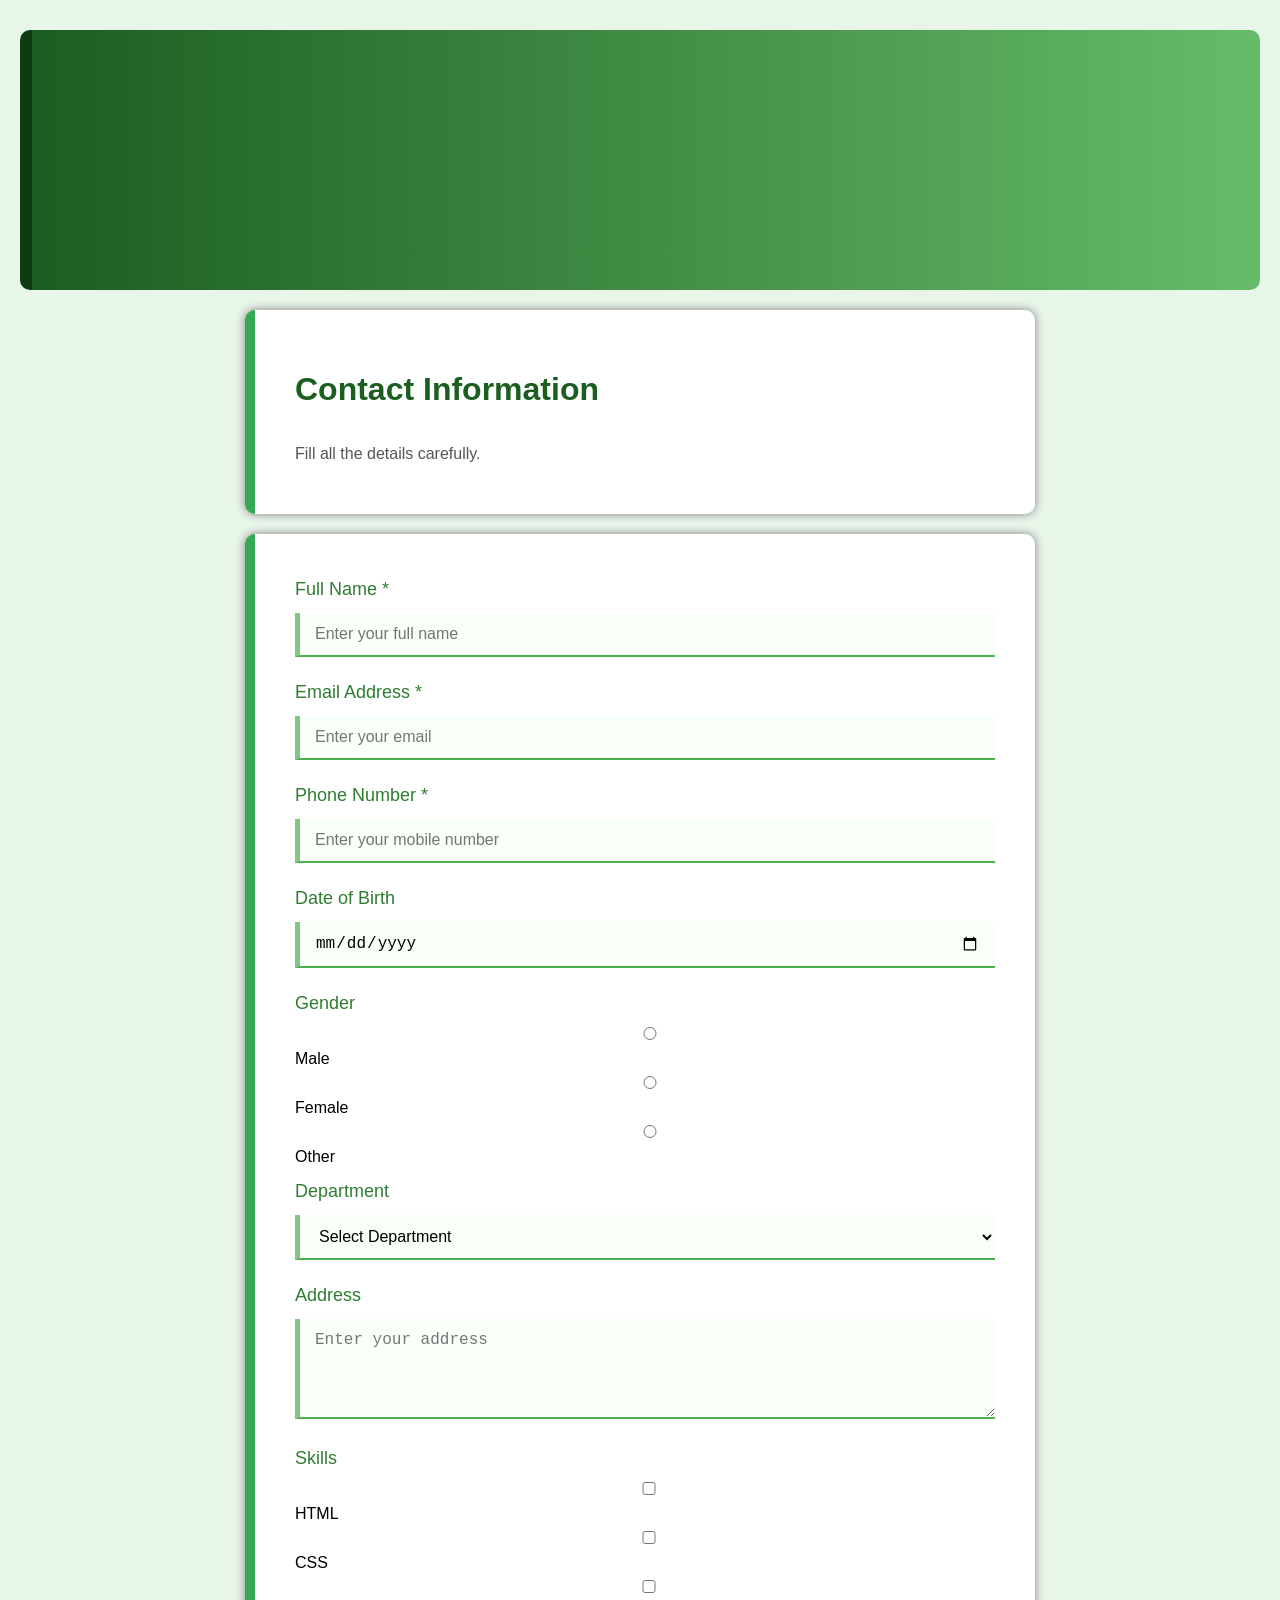
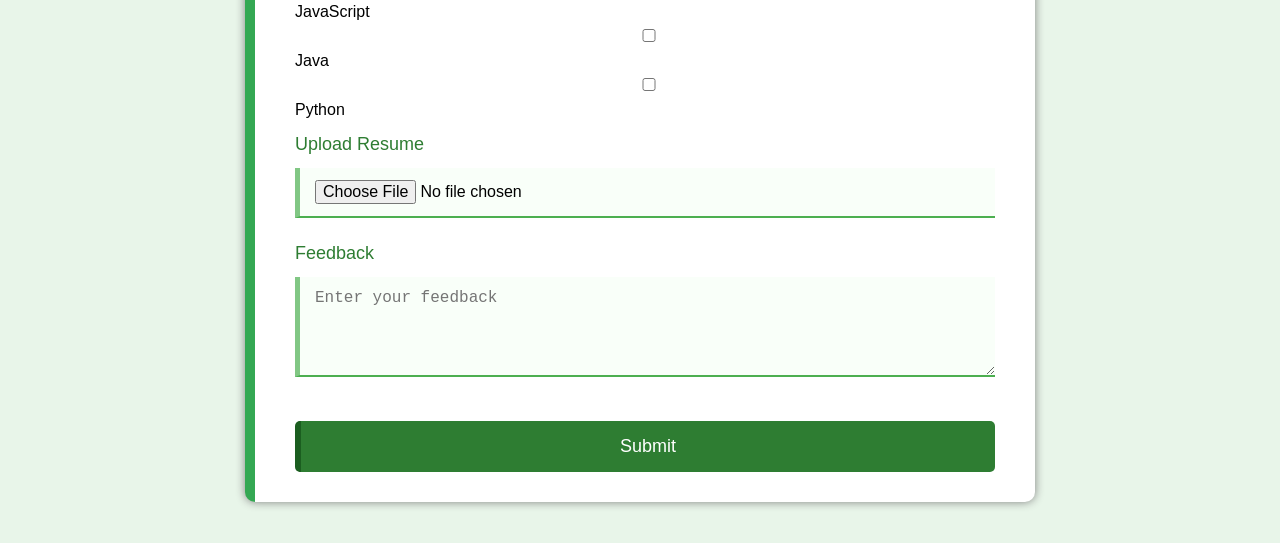
==== index.html @ 33f3f714 "first command" ====
<!DOCTYPE html>
<html lang="en">
<head>
  <meta charset="UTF-8">
  <meta name="viewport" content="width=device-width, initial-scale=1.0">
  <title>Contact Information Form</title>
  <link rel="stylesheet" href="style.css">
</head>
<body>

  <!-- Header Image -->
  <div class="header"></div>

  <!-- Form Title -->
  <div class="container">
    <h1>Contact Information</h1>
    <p>Fill all the details carefully.</p>
  </div>

  <!-- Form -->
  <div class="container">
    <form>

      <!-- Name -->
      <label>Full Name *</label>
      <input type="text" placeholder="Enter your full name" required>

      <!-- Email -->
      <label>Email Address *</label>
      <input type="email" placeholder="Enter your email" required>

      <!-- Phone -->
      <label>Phone Number *</label>
      <input type="tel" placeholder="Enter your mobile number">

      <!-- DOB -->
      <label>Date of Birth</label>
      <input type="date">

      <!-- Gender -->
      <label>Gender</label>
      <div class="radio-group">
        <input type="radio" name="gender"> Male
        <input type="radio" name="gender"> Female
        <input type="radio" name="gender"> Other
      </div>

      <!-- Department -->
      <label>Department</label>
      <select>
        <option>Select Department</option>
        <option>CSE</option>
        <option>ECE</option>
        <option>EEE</option>
        <option>MECH</option>
        <option>CIVIL</option>
      </select>

      <!-- Address -->
      <label>Address</label>
      <textarea placeholder="Enter your address"></textarea>

      <!-- Skills -->
      <label>Skills</label>
      <div class="check-group">
        <input type="checkbox"> HTML
        <input type="checkbox"> CSS
        <input type="checkbox"> JavaScript
        <input type="checkbox"> Java
        <input type="checkbox"> Python
      </div>

      <!-- File Upload -->
      <label>Upload Resume</label>
      <input type="file">

      <!-- Feedback -->
      <label>Feedback</label>
      <textarea placeholder="Enter your feedback"></textarea>

      <!-- Submit -->
      <button type="submit">Submit</button>

    </form>
  </div>

</body>
</html>
---- style.css ----
body {
  margin: 0;

  /* BODY PADDING */
  padding-top: 20px;
  padding-right: 20px;
  padding-bottom: 20px;
  padding-left: 20px;

  font-family: Arial, sans-serif;

  /* BACKGROUND COLOR */
  background-color: #e8f5e9;
}

/* HEADER */
.header {
  height: 220px;

  /* COLOR CHANGE */
  background: linear-gradient(to right, #1b5e20, #66bb6a);

  border-radius: 10px;

  /* LEFT BORDER */
  border-left: 12px solid #0d3b12;

  /* MARGIN */
  margin-top: 10px;
  margin-right: 0px;
  margin-bottom: 20px;
  margin-left: 0px;

  /* PADDING */
  padding-top: 20px;
  padding-right: 30px;
  padding-bottom: 20px;
  padding-left: 30px;
}

/* FORM CONTAINER */
.container {
  width: 700px;
  background-color: white;

  /* LEFT BORDER */
  border-left: 10px solid #34a853;

  border-radius: 10px;
  box-shadow: 0 0 10px gray;

  /* MARGIN */
  margin-top: 20px;
  margin-right: auto;
  margin-bottom: 20px;
  margin-left: auto;

  /* PADDING */
  padding-top: 30px;
  padding-right: 40px;
  padding-bottom: 30px;
  padding-left: 40px;
}

/* HEADING */
h1 {
  color: #1b5e20;

  padding-top: 10px;
  padding-right: 0px;
  padding-bottom: 10px;
  padding-left: 0px;
}

/* PARAGRAPH */
p {
  color: #555;

  padding-top: 5px;
  padding-right: 0px;
  padding-bottom: 5px;
  padding-left: 0px;
}

/* LABEL */
label {
  display: block;
  font-size: 18px;
  color: #2e7d32;

  padding-top: 15px;
  padding-right: 0px;
  padding-bottom: 5px;
  padding-left: 0px;
}

/* INPUT BOX */
input,
select,
textarea {
  width: 100%;
  box-sizing: border-box;

  /* COLOR CHANGE */
  background-color: #f9fff9;

  border: none;
  border-bottom: 2px solid #4caf50;
  outline: none;

  font-size: 16px;

  /* LEFT BORDER */
  border-left: 5px solid #81c784;

  /* PADDING */
  padding-top: 12px;
  padding-right: 15px;
  padding-bottom: 12px;
  padding-left: 15px;

  /* MARGIN */
  margin-top: 8px;
  margin-bottom: 10px;
}

/* TEXTAREA */
textarea {
  height: 100px;
}

/* BUTTON */
button {
  width: 100%;

  /* COLOR CHANGE */
  background-color: #2e7d32;
  color: white;

  border: none;
  border-radius: 5px;
  cursor: pointer;

  font-size: 18px;

  /* LEFT BORDER */
  border-left: 6px solid #1b5e20;

  /* PADDING */
  padding-top: 15px;
  padding-right: 20px;
  padding-bottom: 15px;
  padding-left: 20px;

  /* MARGIN */
  margin-top: 30px;
}

button:hover {
  background-color: #1b5e20;
}
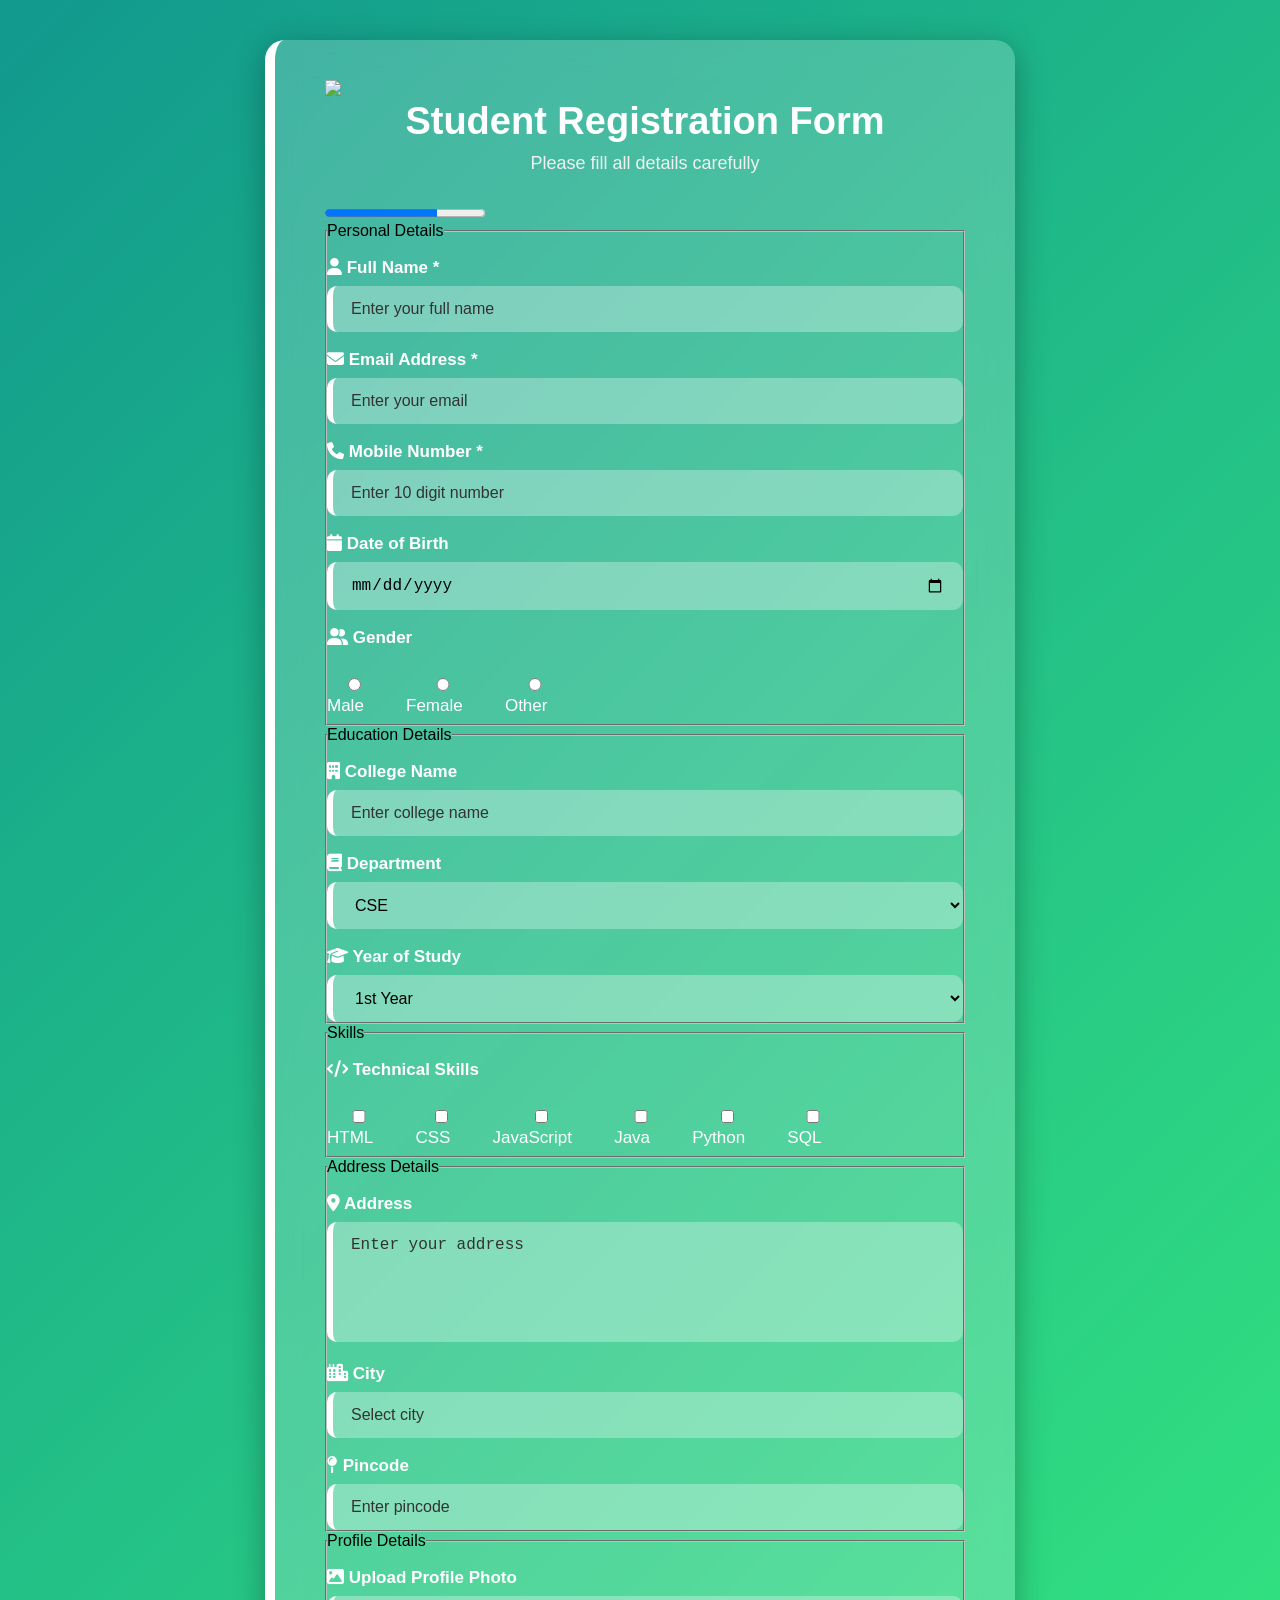
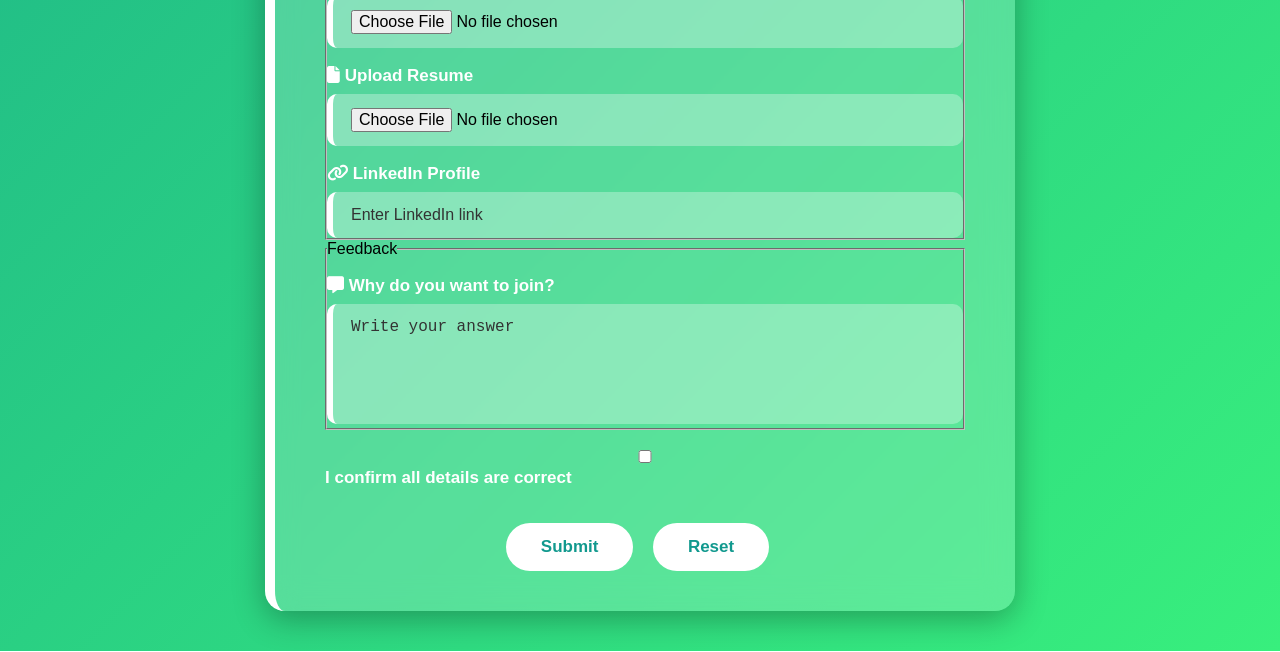
==== commit 648fd5b6: "First commit" ====
--- a/index.html
+++ b/index.html
@@ -3,86 +3,303 @@
 <head>
   <meta charset="UTF-8">
   <meta name="viewport" content="width=device-width, initial-scale=1.0">
-  <title>Contact Information Form</title>
+
+  <title>Advanced Student Registration Form</title>
+
+  <!-- FONT AWESOME ICON -->
+  <link rel="stylesheet"
+  href="https://cdnjs.cloudflare.com/ajax/libs/font-awesome/6.4.0/css/all.min.css">
+
   <link rel="stylesheet" href="style.css">
 </head>
+
 <body>
 
-  <!-- Header Image -->
-  <div class="header"></div>
-
-  <!-- Form Title -->
-  <div class="container">
-    <h1>Contact Information</h1>
-    <p>Fill all the details carefully.</p>
+<div class="form-box">
+
+  <!-- LOGO -->
+  <div class="logo-box">
+    <img src="logo.png" class="logo">
   </div>
 
-  <!-- Form -->
-  <div class="container">
-    <form>
-
-      <!-- Name -->
-      <label>Full Name *</label>
-      <input type="text" placeholder="Enter your full name" required>
-
-      <!-- Email -->
-      <label>Email Address *</label>
-      <input type="email" placeholder="Enter your email" required>
-
-      <!-- Phone -->
-      <label>Phone Number *</label>
-      <input type="tel" placeholder="Enter your mobile number">
-
-      <!-- DOB -->
-      <label>Date of Birth</label>
-      <input type="date">
-
-      <!-- Gender -->
-      <label>Gender</label>
-      <div class="radio-group">
-        <input type="radio" name="gender"> Male
-        <input type="radio" name="gender"> Female
-        <input type="radio" name="gender"> Other
+  <!-- HEADING -->
+  <h1>Student Registration Form</h1>
+
+  <p>Please fill all details carefully</p>
+
+  <!-- PROGRESS BAR -->
+  <progress value="70" max="100"></progress>
+
+  <form autocomplete="off">
+
+    <!-- PERSONAL DETAILS -->
+    <fieldset>
+
+      <legend>Personal Details</legend>
+
+      <!-- NAME -->
+      <label>
+        <i class="fa fa-user"></i>
+        Full Name *
+      </label>
+
+      <input type="text"
+      placeholder="Enter your full name"
+      required>
+
+      <!-- EMAIL -->
+      <label>
+        <i class="fa fa-envelope"></i>
+        Email Address *
+      </label>
+
+      <input type="email"
+      placeholder="Enter your email"
+      required>
+
+      <!-- MOBILE -->
+      <label>
+        <i class="fa fa-phone"></i>
+        Mobile Number *
+      </label>
+
+      <input type="tel"
+      pattern="[0-9]{10}"
+      placeholder="Enter 10 digit number"
+      required>
+
+      <!-- DATE -->
+      <label>
+        <i class="fa fa-calendar"></i>
+        Date of Birth
+      </label>
+
+      <input type="date"
+      min="2000-01-01"
+      max="2026-12-31">
+
+      <!-- GENDER -->
+      <label>
+        <i class="fa fa-user-group"></i>
+        Gender
+      </label>
+
+      <div class="gender">
+
+        <label>
+          <input type="radio" name="gender">
+          Male
+        </label>
+
+        <label>
+          <input type="radio" name="gender">
+          Female
+        </label>
+
+        <label>
+          <input type="radio" name="gender">
+          Other
+        </label>
+
       </div>
 
-      <!-- Department -->
-      <label>Department</label>
+    </fieldset>
+
+    <!-- EDUCATION -->
+    <fieldset>
+
+      <legend>Education Details</legend>
+
+      <!-- COLLEGE -->
+      <label>
+        <i class="fa fa-building"></i>
+        College Name
+      </label>
+
+      <input type="text"
+      placeholder="Enter college name">
+
+      <!-- DEPARTMENT -->
+      <label>
+        <i class="fa fa-book"></i>
+        Department
+      </label>
+
       <select>
-        <option>Select Department</option>
-        <option>CSE</option>
-        <option>ECE</option>
-        <option>EEE</option>
-        <option>MECH</option>
-        <option>CIVIL</option>
+
+        <optgroup label="Engineering">
+
+          <option>CSE</option>
+          <option>IT</option>
+          <option>ECE</option>
+          <option>EEE</option>
+
+        </optgroup>
+
       </select>
 
-      <!-- Address -->
-      <label>Address</label>
-      <textarea placeholder="Enter your address"></textarea>
-
-      <!-- Skills -->
-      <label>Skills</label>
-      <div class="check-group">
-        <input type="checkbox"> HTML
-        <input type="checkbox"> CSS
-        <input type="checkbox"> JavaScript
-        <input type="checkbox"> Java
-        <input type="checkbox"> Python
+      <!-- YEAR -->
+      <label>
+        <i class="fa fa-graduation-cap"></i>
+        Year of Study
+      </label>
+
+      <select>
+
+        <option>1st Year</option>
+        <option>2nd Year</option>
+        <option>3rd Year</option>
+        <option>Final Year</option>
+
+      </select>
+
+    </fieldset>
+
+    <!-- SKILLS -->
+    <fieldset>
+
+      <legend>Skills</legend>
+
+      <label>
+        <i class="fa fa-code"></i>
+        Technical Skills
+      </label>
+
+      <div class="skills">
+
+        <label><input type="checkbox"> HTML</label>
+
+        <label><input type="checkbox"> CSS</label>
+
+        <label><input type="checkbox"> JavaScript</label>
+
+        <label><input type="checkbox"> Java</label>
+
+        <label><input type="checkbox"> Python</label>
+
+        <label><input type="checkbox"> SQL</label>
+
       </div>
 
-      <!-- File Upload -->
-      <label>Upload Resume</label>
+    </fieldset>
+
+    <!-- ADDRESS -->
+    <fieldset>
+
+      <legend>Address Details</legend>
+
+      <!-- ADDRESS -->
+      <label>
+        <i class="fa fa-location-dot"></i>
+        Address
+      </label>
+
+      <textarea
+      placeholder="Enter your address"></textarea>
+
+      <!-- CITY -->
+      <label>
+        <i class="fa fa-city"></i>
+        City
+      </label>
+
+      <input list="cities"
+      placeholder="Select city">
+
+      <datalist id="cities">
+
+        <option value="Chennai">
+        <option value="Coimbatore">
+        <option value="Madurai">
+        <option value="Salem">
+
+      </datalist>
+
+      <!-- PINCODE -->
+      <label>
+        <i class="fa fa-map-pin"></i>
+        Pincode
+      </label>
+
+      <input type="number"
+      placeholder="Enter pincode">
+
+    </fieldset>
+
+    <!-- FILE UPLOAD -->
+    <fieldset>
+
+      <legend>Profile Details</legend>
+
+      <!-- PHOTO -->
+      <label>
+        <i class="fa fa-image"></i>
+        Upload Profile Photo
+      </label>
+
+      <input type="file"
+      accept="image/*">
+
+      <!-- RESUME -->
+      <label>
+        <i class="fa fa-file"></i>
+        Upload Resume
+      </label>
+
       <input type="file">
 
-      <!-- Feedback -->
-      <label>Feedback</label>
-      <textarea placeholder="Enter your feedback"></textarea>
-
-      <!-- Submit -->
-      <button type="submit">Submit</button>
-
-    </form>
-  </div>
+      <!-- LINKEDIN -->
+      <label>
+        <i class="fa fa-link"></i>
+        LinkedIn Profile
+      </label>
+
+      <input type="url"
+      placeholder="Enter LinkedIn link">
+
+    </fieldset>
+
+    <!-- FEEDBACK -->
+    <fieldset>
+
+      <legend>Feedback</legend>
+
+      <label>
+        <i class="fa fa-message"></i>
+        Why do you want to join?
+      </label>
+
+      <textarea
+      placeholder="Write your answer"></textarea>
+
+    </fieldset>
+
+    <!-- CONFIRM -->
+    <div class="confirm">
+
+      <label>
+        <input type="checkbox" required>
+        I confirm all details are correct
+      </label>
+
+    </div>
+
+    <!-- BUTTON -->
+    <div class="btn-group">
+
+      <button type="submit">
+        Submit
+      </button>
+
+      <button type="reset">
+        Reset
+      </button>
+
+    </div>
+
+  </form>
+
+</div>
 
 </body>
 </html>
--- a/style.css
+++ b/style.css
@@ -1,161 +1,243 @@
-body {
-  margin: 0;
-
-  /* BODY PADDING */
-  padding-top: 20px;
-  padding-right: 20px;
-  padding-bottom: 20px;
-  padding-left: 20px;
-
-  font-family: Arial, sans-serif;
-
-  /* BACKGROUND COLOR */
-  background-color: #e8f5e9;
-}
-
-/* HEADER */
-.header {
-  height: 220px;
-
-  /* COLOR CHANGE */
-  background: linear-gradient(to right, #1b5e20, #66bb6a);
-
-  border-radius: 10px;
-
-  /* LEFT BORDER */
-  border-left: 12px solid #0d3b12;
-
-  /* MARGIN */
-  margin-top: 10px;
-  margin-right: 0px;
-  margin-bottom: 20px;
-  margin-left: 0px;
-
-  /* PADDING */
-  padding-top: 20px;
-  padding-right: 30px;
-  padding-bottom: 20px;
-  padding-left: 30px;
-}
-
-/* FORM CONTAINER */
-.container {
-  width: 700px;
-  background-color: white;
-
-  /* LEFT BORDER */
-  border-left: 10px solid #34a853;
-
-  border-radius: 10px;
-  box-shadow: 0 0 10px gray;
-
-  /* MARGIN */
-  margin-top: 20px;
-  margin-right: auto;
-  margin-bottom: 20px;
-  margin-left: auto;
-
-  /* PADDING */
-  padding-top: 30px;
-  padding-right: 40px;
-  padding-bottom: 30px;
-  padding-left: 40px;
+*{
+    margin:0;
+    padding:0;
+    box-sizing:border-box;
+}
+
+body{
+    min-height:100vh;
+
+    display:flex;
+    justify-content:center;
+    align-items:center;
+
+    padding:40px;
+
+    font-family:Arial,sans-serif;
+
+    background:linear-gradient(135deg,#11998e,#38ef7d);
+}
+
+/* FORM BOX */
+
+.form-box{
+    width:750px;
+
+    background:rgba(255,255,255,0.2);
+
+    backdrop-filter:blur(15px);
+
+    border-radius:20px;
+
+    border-left:10px solid #ffffff;
+
+    box-shadow:0 8px 32px rgba(0,0,0,0.3);
+
+    padding-top:40px;
+    padding-right:50px;
+    padding-bottom:40px;
+    padding-left:50px;
+
+    animation:fade 1s ease;
+}
+
+/* ANIMATION */
+
+@keyframes fade{
+    from{
+        opacity:0;
+        transform:translateY(30px);
+    }
+
+    to{
+        opacity:1;
+        transform:translateY(0);
+    }
 }
 
 /* HEADING */
-h1 {
-  color: #1b5e20;
-
-  padding-top: 10px;
-  padding-right: 0px;
-  padding-bottom: 10px;
-  padding-left: 0px;
-}
-
-/* PARAGRAPH */
-p {
-  color: #555;
-
-  padding-top: 5px;
-  padding-right: 0px;
-  padding-bottom: 5px;
-  padding-left: 0px;
+
+h1{
+    text-align:center;
+
+    color:white;
+
+    font-size:38px;
+
+    margin-bottom:10px;
+}
+
+p{
+    text-align:center;
+
+    color:#f1f1f1;
+
+    margin-bottom:30px;
+
+    font-size:18px;
 }
 
 /* LABEL */
-label {
-  display: block;
-  font-size: 18px;
-  color: #2e7d32;
-
-  padding-top: 15px;
-  padding-right: 0px;
-  padding-bottom: 5px;
-  padding-left: 0px;
-}
-
-/* INPUT BOX */
+
+label{
+    display:block;
+
+    margin-top:18px;
+    margin-bottom:8px;
+
+    color:white;
+
+    font-size:17px;
+
+    font-weight:bold;
+}
+
+/* INPUTS */
+
 input,
 select,
-textarea {
-  width: 100%;
-  box-sizing: border-box;
-
-  /* COLOR CHANGE */
-  background-color: #f9fff9;
-
-  border: none;
-  border-bottom: 2px solid #4caf50;
-  outline: none;
-
-  font-size: 16px;
-
-  /* LEFT BORDER */
-  border-left: 5px solid #81c784;
-
-  /* PADDING */
-  padding-top: 12px;
-  padding-right: 15px;
-  padding-bottom: 12px;
-  padding-left: 15px;
-
-  /* MARGIN */
-  margin-top: 8px;
-  margin-bottom: 10px;
+textarea{
+    width:100%;
+
+    background:rgba(255,255,255,0.3);
+
+    border:none;
+
+    border-left:6px solid white;
+
+    border-radius:10px;
+
+    outline:none;
+
+    color:black;
+
+    font-size:16px;
+
+    padding-top:14px;
+    padding-right:18px;
+    padding-bottom:14px;
+    padding-left:18px;
+
+    transition:0.3s;
+}
+
+/* PLACEHOLDER */
+
+input::placeholder,
+textarea::placeholder{
+    color:#333;
+}
+
+/* FOCUS EFFECT */
+
+input:focus,
+select:focus,
+textarea:focus{
+    background:white;
+
+    border-left:6px solid #1b5e20;
+
+    transform:scale(1.02);
 }
 
 /* TEXTAREA */
-textarea {
-  height: 100px;
+
+textarea{
+    height:120px;
+
+    resize:none;
+}
+
+/* RADIO */
+
+.gender,
+.skills{
+    margin-top:10px;
+}
+
+.gender label,
+.skills label{
+    display:inline-block;
+
+    color:white;
+
+    margin-right:20px;
+
+    font-weight:normal;
+}
+
+/* BUTTON GROUP */
+
+.btn-group{
+    text-align:center;
+
+    margin-top:35px;
 }
 
 /* BUTTON */
-button {
-  width: 100%;
-
-  /* COLOR CHANGE */
-  background-color: #2e7d32;
-  color: white;
-
-  border: none;
-  border-radius: 5px;
-  cursor: pointer;
-
-  font-size: 18px;
-
-  /* LEFT BORDER */
-  border-left: 6px solid #1b5e20;
-
-  /* PADDING */
-  padding-top: 15px;
-  padding-right: 20px;
-  padding-bottom: 15px;
-  padding-left: 20px;
-
-  /* MARGIN */
-  margin-top: 30px;
-}
-
-button:hover {
-  background-color: #1b5e20;
+
+button{
+    background:white;
+
+    color:#11998e;
+
+    border:none;
+
+    border-radius:50px;
+
+    font-size:17px;
+
+    font-weight:bold;
+
+    cursor:pointer;
+
+    padding-top:14px;
+    padding-right:35px;
+    padding-bottom:14px;
+    padding-left:35px;
+
+    margin-right:15px;
+
+    transition:0.3s;
+}
+
+/* BUTTON HOVER */
+
+button:hover{
+    background:#1b5e20;
+
+    color:white;
+
+    transform:translateY(-5px);
+}
+
+/* HOVER EFFECT */
+
+input:hover,
+select:hover,
+textarea:hover{
+    transform:scale(1.01);
+}
+
+/* MOBILE RESPONSIVE */
+
+@media(max-width:768px){
+
+.form-box{
+    width:100%;
+
+    padding-left:25px;
+    padding-right:25px;
+}
+
+h1{
+    font-size:28px;
+}
+
+button{
+    width:100%;
+
+    margin-top:15px;
+}
+
 }
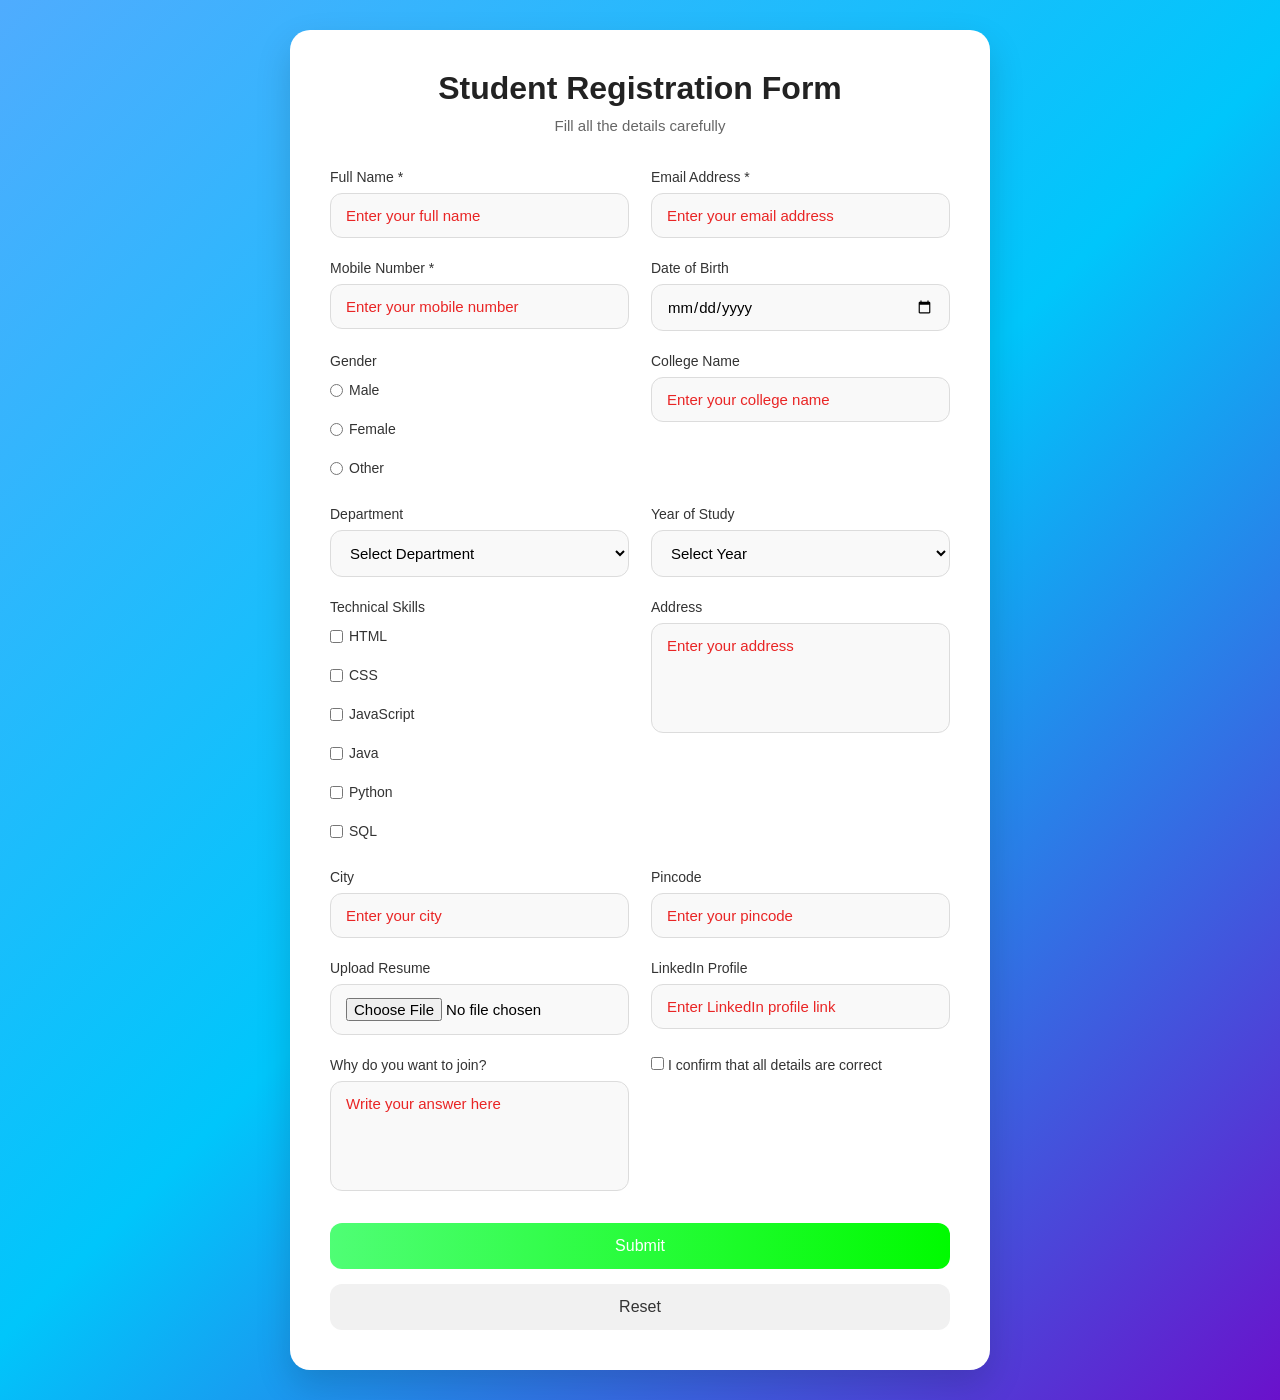
==== commit 196e1390: "Second command" ====
--- a/index.html
+++ b/index.html
@@ -3,303 +3,110 @@
 <head>
   <meta charset="UTF-8">
   <meta name="viewport" content="width=device-width, initial-scale=1.0">
-
-  <title>Advanced Student Registration Form</title>
-
-  <!-- FONT AWESOME ICON -->
-  <link rel="stylesheet"
-  href="https://cdnjs.cloudflare.com/ajax/libs/font-awesome/6.4.0/css/all.min.css">
-
+  <title>Student Registration Form</title>
   <link rel="stylesheet" href="style.css">
 </head>
-
 <body>
-
-<div class="form-box">
-
-  <!-- LOGO -->
-  <div class="logo-box">
-    <img src="logo.png" class="logo">
-  </div>
-
-  <!-- HEADING -->
-  <h1>Student Registration Form</h1>
-
-  <p>Please fill all details carefully</p>
-
-  <!-- PROGRESS BAR -->
-  <progress value="70" max="100"></progress>
-
-  <form autocomplete="off">
-
-    <!-- PERSONAL DETAILS -->
-    <fieldset>
-
-      <legend>Personal Details</legend>
-
-      <!-- NAME -->
-      <label>
-        <i class="fa fa-user"></i>
-        Full Name *
-      </label>
-
-      <input type="text"
-      placeholder="Enter your full name"
-      required>
-
-      <!-- EMAIL -->
-      <label>
-        <i class="fa fa-envelope"></i>
-        Email Address *
-      </label>
-
-      <input type="email"
-      placeholder="Enter your email"
-      required>
-
-      <!-- MOBILE -->
-      <label>
-        <i class="fa fa-phone"></i>
-        Mobile Number *
-      </label>
-
-      <input type="tel"
-      pattern="[0-9]{10}"
-      placeholder="Enter 10 digit number"
-      required>
-
-      <!-- DATE -->
-      <label>
-        <i class="fa fa-calendar"></i>
-        Date of Birth
-      </label>
-
-      <input type="date"
-      min="2000-01-01"
-      max="2026-12-31">
-
-      <!-- GENDER -->
-      <label>
-        <i class="fa fa-user-group"></i>
-        Gender
-      </label>
-
-      <div class="gender">
-
-        <label>
-          <input type="radio" name="gender">
-          Male
-        </label>
-
-        <label>
-          <input type="radio" name="gender">
-          Female
-        </label>
-
-        <label>
-          <input type="radio" name="gender">
-          Other
-        </label>
-
+  <div class="form-box">
+    <h1>Student Registration Form</h1>
+    <p>Fill all the details carefully</p>
+    <form>
+      <div>
+        <label>Full Name *</label>
+        <input type="text" placeholder="Enter your full name" required>
       </div>
-
-    </fieldset>
-
-    <!-- EDUCATION -->
-    <fieldset>
-
-      <legend>Education Details</legend>
-
-      <!-- COLLEGE -->
-      <label>
-        <i class="fa fa-building"></i>
-        College Name
-      </label>
-
-      <input type="text"
-      placeholder="Enter college name">
-
-      <!-- DEPARTMENT -->
-      <label>
-        <i class="fa fa-book"></i>
-        Department
-      </label>
-
-      <select>
-
-        <optgroup label="Engineering">
-
+      <div>
+        <label>Email Address *</label>
+        <input type="email" placeholder="Enter your email address" required>
+      </div>
+      <div>
+        <label>Mobile Number *</label>
+        <input type="tel" placeholder="Enter your mobile number" required>
+      </div>
+      <div>
+        <label>Date of Birth</label>
+        <input type="date">
+      </div>
+      <div>
+        <label>Gender</label>
+        <div class="gender">
+          <label><input type="radio" name="gender"> Male</label>
+          <label><input type="radio" name="gender"> Female</label>
+          <label><input type="radio" name="gender"> Other</label>
+        </div>
+      </div>
+      <div>
+        <label>College Name</label>
+        <input type="text" placeholder="Enter your college name">
+      </div>
+      <div>
+        <label>Department</label>
+        <select>
+          <option>Select Department</option>
           <option>CSE</option>
           <option>IT</option>
           <option>ECE</option>
           <option>EEE</option>
-
-        </optgroup>
-
-      </select>
-
-      <!-- YEAR -->
-      <label>
-        <i class="fa fa-graduation-cap"></i>
-        Year of Study
-      </label>
-
-      <select>
-
-        <option>1st Year</option>
-        <option>2nd Year</option>
-        <option>3rd Year</option>
-        <option>Final Year</option>
-
-      </select>
-
-    </fieldset>
-
-    <!-- SKILLS -->
-    <fieldset>
-
-      <legend>Skills</legend>
-
-      <label>
-        <i class="fa fa-code"></i>
-        Technical Skills
-      </label>
-
-      <div class="skills">
-
-        <label><input type="checkbox"> HTML</label>
-
-        <label><input type="checkbox"> CSS</label>
-
-        <label><input type="checkbox"> JavaScript</label>
-
-        <label><input type="checkbox"> Java</label>
-
-        <label><input type="checkbox"> Python</label>
-
-        <label><input type="checkbox"> SQL</label>
-
+          <option>MECH</option>
+          <option>CIVIL</option>
+        </select>
       </div>
-
-    </fieldset>
-
-    <!-- ADDRESS -->
-    <fieldset>
-
-      <legend>Address Details</legend>
-
-      <!-- ADDRESS -->
-      <label>
-        <i class="fa fa-location-dot"></i>
-        Address
-      </label>
-
-      <textarea
-      placeholder="Enter your address"></textarea>
-
-      <!-- CITY -->
-      <label>
-        <i class="fa fa-city"></i>
-        City
-      </label>
-
-      <input list="cities"
-      placeholder="Select city">
-
-      <datalist id="cities">
-
-        <option value="Chennai">
-        <option value="Coimbatore">
-        <option value="Madurai">
-        <option value="Salem">
-
-      </datalist>
-
-      <!-- PINCODE -->
-      <label>
-        <i class="fa fa-map-pin"></i>
-        Pincode
-      </label>
-
-      <input type="number"
-      placeholder="Enter pincode">
-
-    </fieldset>
-
-    <!-- FILE UPLOAD -->
-    <fieldset>
-
-      <legend>Profile Details</legend>
-
-      <!-- PHOTO -->
-      <label>
-        <i class="fa fa-image"></i>
-        Upload Profile Photo
-      </label>
-
-      <input type="file"
-      accept="image/*">
-
-      <!-- RESUME -->
-      <label>
-        <i class="fa fa-file"></i>
-        Upload Resume
-      </label>
-
-      <input type="file">
-
-      <!-- LINKEDIN -->
-      <label>
-        <i class="fa fa-link"></i>
-        LinkedIn Profile
-      </label>
-
-      <input type="url"
-      placeholder="Enter LinkedIn link">
-
-    </fieldset>
-
-    <!-- FEEDBACK -->
-    <fieldset>
-
-      <legend>Feedback</legend>
-
-      <label>
-        <i class="fa fa-message"></i>
-        Why do you want to join?
-      </label>
-
-      <textarea
-      placeholder="Write your answer"></textarea>
-
-    </fieldset>
-
-    <!-- CONFIRM -->
-    <div class="confirm">
-
-      <label>
-        <input type="checkbox" required>
-        I confirm all details are correct
-      </label>
-
-    </div>
-
-    <!-- BUTTON -->
-    <div class="btn-group">
-
-      <button type="submit">
-        Submit
-      </button>
-
-      <button type="reset">
-        Reset
-      </button>
-
-    </div>
-
-  </form>
-
-</div>
-
+      <div>
+        <label>Year of Study</label>
+        <select>
+          <option>Select Year</option>
+          <option>1st Year</option>
+          <option>2nd Year</option>
+          <option>3rd Year</option>
+          <option>Final Year</option>
+        </select>
+      </div>
+      <div>
+        <label>Technical Skills</label>
+        <div class="skills">
+          <label><input type="checkbox"> HTML</label>
+          <label><input type="checkbox"> CSS</label>
+          <label><input type="checkbox"> JavaScript</label>
+          <label><input type="checkbox"> Java</label>
+          <label><input type="checkbox"> Python</label>
+          <label><input type="checkbox"> SQL</label>
+        </div>
+      </div>
+      <div>
+        <label>Address</label>
+        <textarea placeholder="Enter your address"></textarea>
+      </div>
+      <div>
+        <label>City</label>
+        <input type="text" placeholder="Enter your city">
+      </div>
+      <div>
+        <label>Pincode</label>
+        <input type="number" placeholder="Enter your pincode">
+      </div>
+      <div>
+        <label>Upload Resume</label>
+        <input type="file">
+      </div>
+      <div>
+        <label>LinkedIn Profile</label>
+        <input type="url" placeholder="Enter LinkedIn profile link">
+      </div>
+      <div>
+        <label>Why do you want to join?</label>
+        <textarea placeholder="Write your answer here"></textarea>
+      </div>
+      <div>
+        <label>
+          <input type="checkbox" required>
+          I confirm that all details are correct
+        </label>
+      </div>
+      <div class="btn-group">
+        <button type="submit">Submit</button>
+        <button type="reset">Reset</button>
+      </div>
+    </form>
+  </div>
 </body>
 </html>
--- a/style.css
+++ b/style.css
@@ -2,242 +2,181 @@
     margin:0;
     padding:0;
     box-sizing:border-box;
+    font-family:'Poppins', sans-serif;
 }
 
 body{
     min-height:100vh;
-
     display:flex;
     justify-content:center;
     align-items:center;
-
-    padding:40px;
-
-    font-family:Arial,sans-serif;
-
-    background:linear-gradient(135deg,#11998e,#38ef7d);
+    padding:30px;
+    background:linear-gradient(135deg,#4facfe,#00c6fb,#6a11cb);
 }
 
-/* FORM BOX */
-
 .form-box{
-    width:750px;
-
-    background:rgba(255,255,255,0.2);
-
-    backdrop-filter:blur(15px);
-
+    width:100%;
+    max-width:700px;
+    background:#fff;
+    padding:40px;
     border-radius:20px;
-
-    border-left:10px solid #ffffff;
-
-    box-shadow:0 8px 32px rgba(0,0,0,0.3);
-
-    padding-top:40px;
-    padding-right:50px;
-    padding-bottom:40px;
-    padding-left:50px;
-
-    animation:fade 1s ease;
+    box-shadow:0 15px 35px rgba(0,0,0,0.15);
+    animation:fadeIn 0.8s ease;
 }
 
-/* ANIMATION */
+.form-box h1{
+    text-align:center;
+    color:#222;
+    font-size:32px;
+    margin-bottom:10px;
+    font-weight:600;
+}
 
-@keyframes fade{
+.form-box p{
+    text-align:center;
+    color:#666;
+    margin-bottom:35px;
+    font-size:15px;
+}
+
+form{
+    display:grid;
+    grid-template-columns:1fr 1fr;
+    gap:22px;
+}
+
+form div{
+    display:flex;
+    flex-direction:column;
+}
+
+label{
+    margin-bottom:8px;
+    font-size:14px;
+    font-weight:500;
+    color:#333;
+}
+
+input,
+select,
+textarea{
+    width:100%;
+    padding:13px 15px;
+    border:1px solid #dcdcdc;
+    border-radius:12px;
+    outline:none;
+    font-size:15px;
+    background:#f9f9f9;
+    transition:0.3s ease;
+}
+
+input:focus,
+select:focus,
+textarea:focus{
+    border-color:#4facfe;
+    background:#fff;
+    box-shadow:0 0 10px rgba(79,172,254,0.2);
+}
+
+textarea{
+    resize:none;
+    height:110px;
+}
+
+.gender,
+.skills{
+    display:flex;
+    flex-wrap:wrap;
+    gap:15px;
+    margin-top:5px;
+}
+
+.gender label,
+.skills label{
+    display:flex;
+    align-items:center;
+    gap:6px;
+    font-size:14px;
+    font-weight:400;
+    cursor:pointer;
+}
+
+input[type="radio"],
+input[type="checkbox"]{
+    width:auto;
+    accent-color:#4facfe;
+}
+
+textarea,
+.btn-group,
+div:last-child{
+    grid-column:span 2;
+}
+
+.btn-group{
+    display:flex;
+    gap:15px;
+    margin-top:10px;
+}
+
+button{
+    flex:1;
+    padding:14px;
+    border:none;
+    border-radius:12px;
+    font-size:16px;
+    font-weight:500;
+    cursor:pointer;
+    transition:0.3s ease;
+}
+
+button[type="submit"]{
+    background:linear-gradient(to right,#4ffe75,#00fb00);
+    color:rgb(255, 255, 255);
+}
+
+button[type="reset"]{
+    background:#f1f1f1;
+    color:#333;
+}
+
+button:hover{
+    transform:translateY(-3px);
+    box-shadow:0 8px 20px rgba(0,0,0,0.15);
+}
+
+::placeholder{
+    color:#e92525;
+}
+
+@keyframes fadeIn{
     from{
         opacity:0;
-        transform:translateY(30px);
+        transform:translateY(20px);
     }
-
     to{
         opacity:1;
         transform:translateY(0);
     }
 }
 
-/* HEADING */
-
-h1{
-    text-align:center;
-
-    color:white;
-
-    font-size:38px;
-
-    margin-bottom:10px;
-}
-
-p{
-    text-align:center;
-
-    color:#f1f1f1;
-
-    margin-bottom:30px;
-
-    font-size:18px;
-}
-
-/* LABEL */
-
-label{
-    display:block;
-
-    margin-top:18px;
-    margin-bottom:8px;
-
-    color:white;
-
-    font-size:17px;
-
-    font-weight:bold;
-}
-
-/* INPUTS */
-
-input,
-select,
-textarea{
-    width:100%;
-
-    background:rgba(255,255,255,0.3);
-
-    border:none;
-
-    border-left:6px solid white;
-
-    border-radius:10px;
-
-    outline:none;
-
-    color:black;
-
-    font-size:16px;
-
-    padding-top:14px;
-    padding-right:18px;
-    padding-bottom:14px;
-    padding-left:18px;
-
-    transition:0.3s;
-}
-
-/* PLACEHOLDER */
-
-input::placeholder,
-textarea::placeholder{
-    color:#333;
-}
-
-/* FOCUS EFFECT */
-
-input:focus,
-select:focus,
-textarea:focus{
-    background:white;
-
-    border-left:6px solid #1b5e20;
-
-    transform:scale(1.02);
-}
-
-/* TEXTAREA */
-
-textarea{
-    height:120px;
-
-    resize:none;
-}
-
-/* RADIO */
-
-.gender,
-.skills{
-    margin-top:10px;
-}
-
-.gender label,
-.skills label{
-    display:inline-block;
-
-    color:white;
-
-    margin-right:20px;
-
-    font-weight:normal;
-}
-
-/* BUTTON GROUP */
-
-.btn-group{
-    text-align:center;
-
-    margin-top:35px;
-}
-
-/* BUTTON */
-
-button{
-    background:white;
-
-    color:#11998e;
-
-    border:none;
-
-    border-radius:50px;
-
-    font-size:17px;
-
-    font-weight:bold;
-
-    cursor:pointer;
-
-    padding-top:14px;
-    padding-right:35px;
-    padding-bottom:14px;
-    padding-left:35px;
-
-    margin-right:15px;
-
-    transition:0.3s;
-}
-
-/* BUTTON HOVER */
-
-button:hover{
-    background:#1b5e20;
-
-    color:white;
-
-    transform:translateY(-5px);
-}
-
-/* HOVER EFFECT */
-
-input:hover,
-select:hover,
-textarea:hover{
-    transform:scale(1.01);
-}
-
-/* MOBILE RESPONSIVE */
-
 @media(max-width:768px){
 
-.form-box{
-    width:100%;
+    .form-box{
+        padding:25px;
+    }
 
-    padding-left:25px;
-    padding-right:25px;
-}
+    form{
+        grid-template-columns:1fr;
+    }
 
-h1{
-    font-size:28px;
-}
+    textarea,
+    .btn-group,
+    div:last-child{
+        grid-column:span 1;
+    }
 
-button{
-    width:100%;
-
-    margin-top:15px;
-}
-
+    .btn-group{
+        flex-direction:column;
+    }
 }
